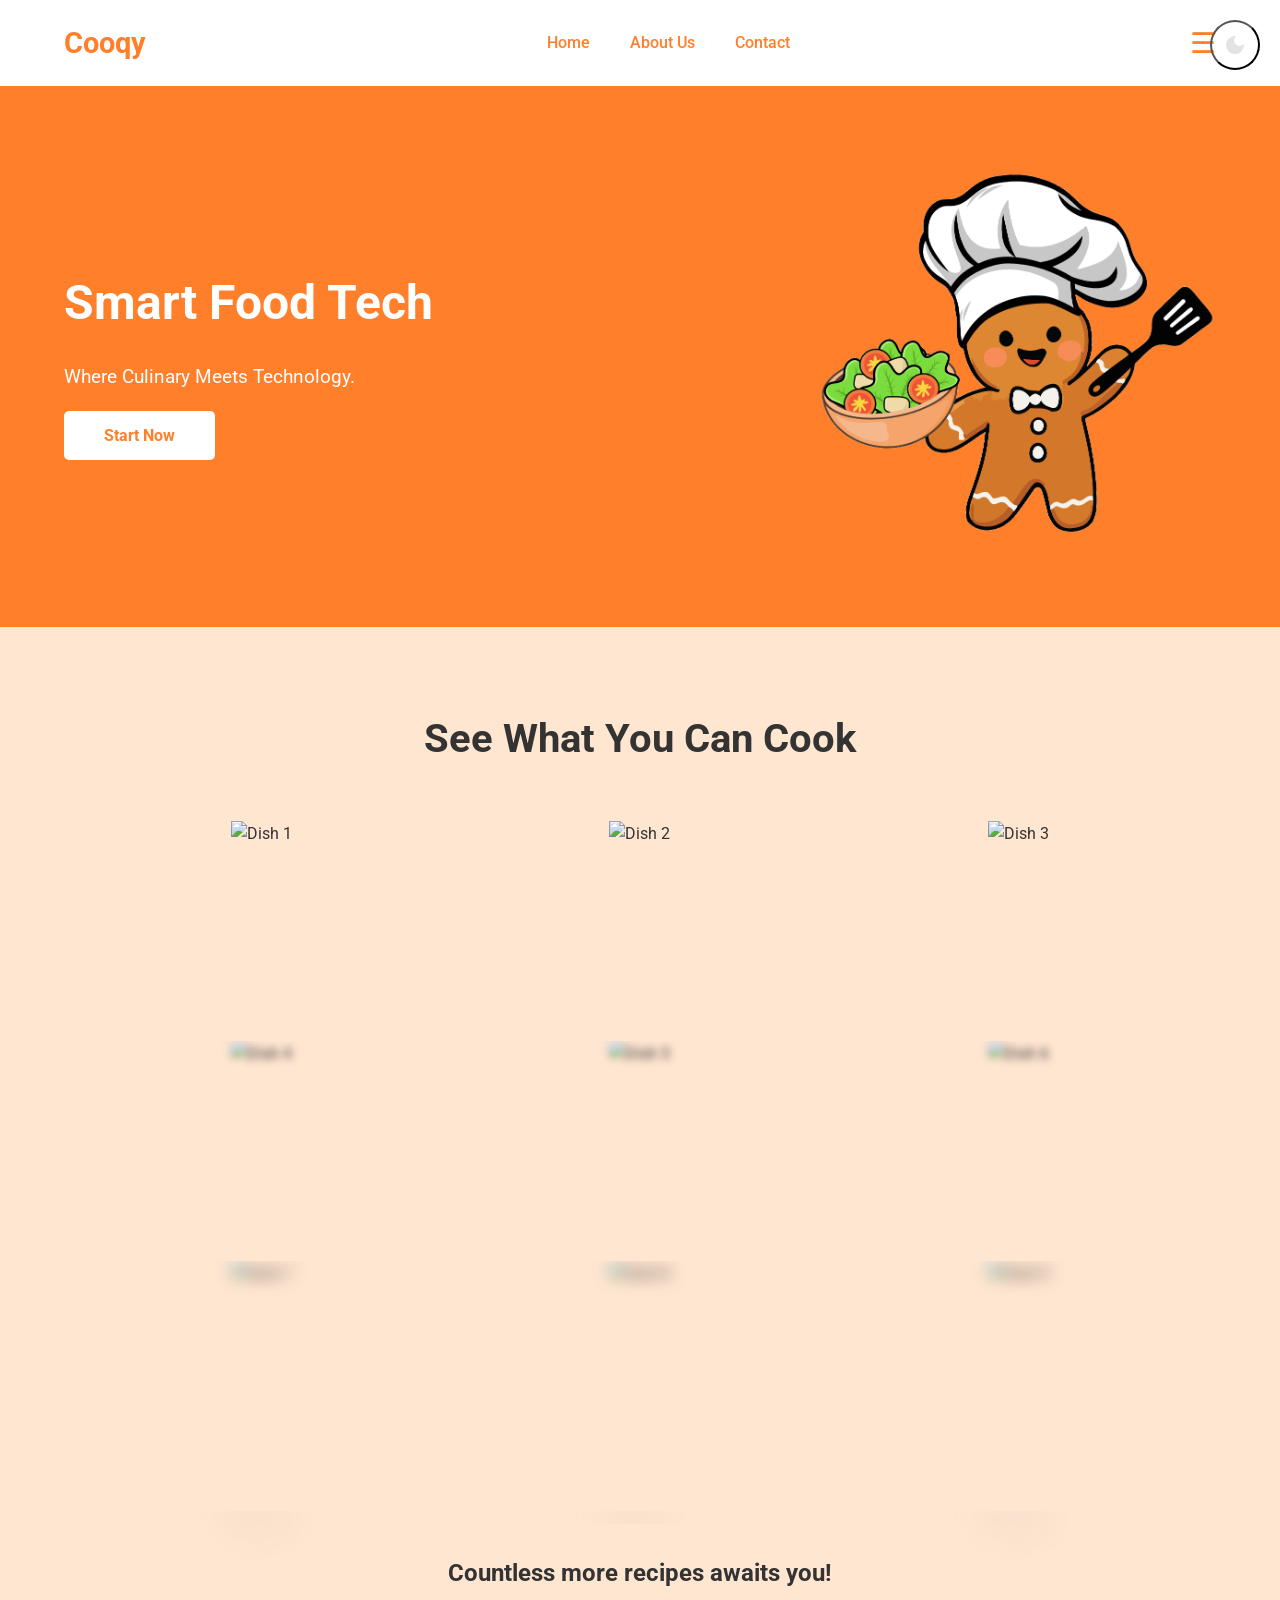
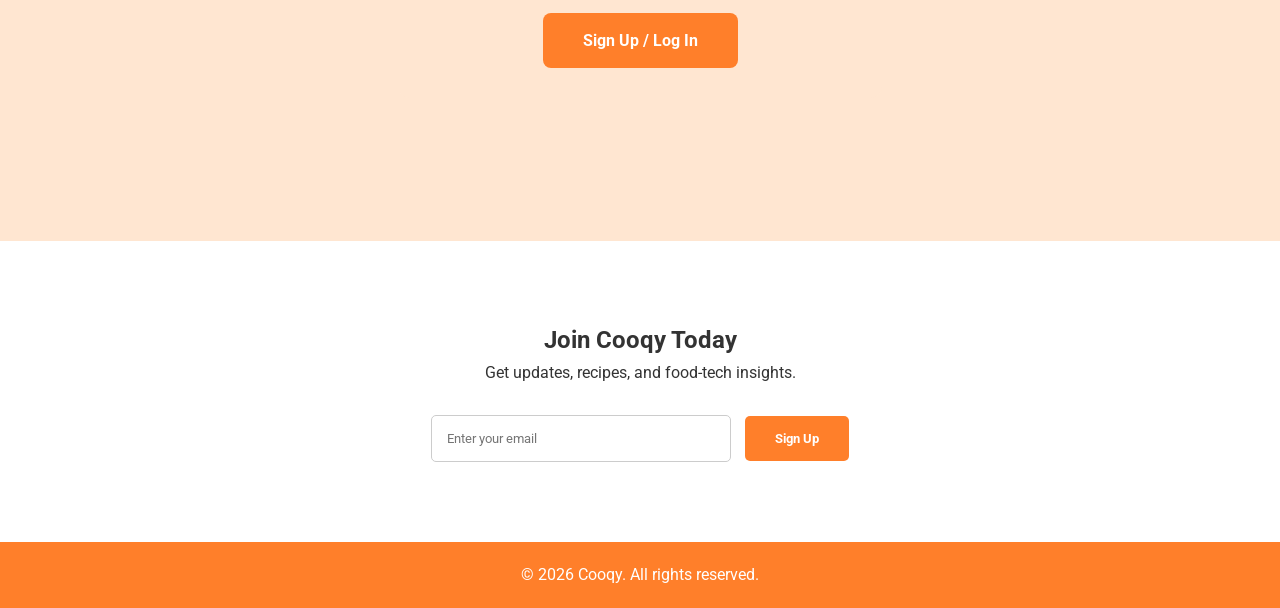
==== index.html @ 42b4e769 "Cooqy Main Webpage Here is the cooqy main index interface where users land and it's just a prototype" ====
<!DOCTYPE html>
<html lang="en">
<head>
  <meta charset="UTF-8">
  <meta name="viewport" content="width=device-width, initial-scale=1.0">
  <title>Cooqy</title>
  <link href="https://fonts.googleapis.com/css2?family=Roboto:wght@400;700&display=swap" rel="stylesheet">
  <link rel="stylesheet" href="styles.css">
  <script src="darkmode.js" defer></script>
</head>
<body>

  <!-- Header -->
  <header>
    <div class="container header-container">
      <!-- Left -->
      <a href="index.html" class="logo">Cooqy</a>

      <!-- Center -->
      <nav class="nav-center">
        <a href="index.html">Home</a>
        <a href="index.html">About Us</a>
        <a href="index.html">Contact</a>
      </nav>

      <!-- Right -->
      <div class="header-right">
        <div class="menu-toggle">&#9776;</div>

        <!-- Theme Switcher -->
        <button class="theme-switcher" id="theme-switcher">
          <!-- Moon icon (light mode) -->
          <svg class="moon" xmlns="http://www.w3.org/2000/svg" height="24px" viewBox="0 -960 960 960" width="24px" fill="#e3e3e3">
            <path d="M480-120q-150 0-255-105T120-480q0-150 105-255t255-105q14 0 27.5 1t26.5 3q-41 29-65.5 75.5T444-660q0 90 63 153t153 63q55 0 101-24.5t75-65.5q2 13 3 26.5t1 27.5q0 150-105 255T480-120Z"/>
          </svg>
          <!-- Sun icon (dark mode) -->
          <svg class="sun" xmlns="http://www.w3.org/2000/svg" height="24px" viewBox="0 -960 960 960" width="24px" fill="#e3e3e3">
            <path d="M338.5-338.5Q280-397 280-480t58.5-141.5Q397-680 480-680t141.5 58.5Q680-563 680-480t-58.5 141.5Q563-280 480-280t-141.5-58.5ZM200-440H40v-80h160v80Zm720 0H760v-80h160v80ZM440-760v-160h80v160h-80Zm0 720v-160h80v160h-80ZM256-650l-101-97 57-59 96 100-52 56Zm492 496-97-101 53-55 101 97-57 59Zm-98-550 97-101 59 57-100 96-56-52ZM154-212l101-97 55 53-97 101-59-57Z"/>
          </svg>
        </button>
      </div>
    </div>
  </header>

  <!-- Hero Section -->
  <section class="hero">
    <div class="container hero-content">
      <div class="text">
        <h1>Smart Food Tech</h1>
        <p>Where Culinary Meets Technology.</p>
        <a href="#signup" class="cta-button">Start Now</a>
      </div>
      <div class="image">
        <img src="pic3.png" alt="Cooqy hero image">
      </div>
    </div>
  </section>

  <!-- Dishes Grid Section -->
  <section class="dishes">
    <div class="container">
      <h2>See What You Can Cook</h2>

      <!-- Row 1 -->
      <div class="dish-grid">
        <div class="dish"><img src="https://cdn.apartmenttherapy.info/image/upload/f_jpg,q_auto:eco,c_fill,g_auto,w_1500,ar_16:9/k%2FPhoto%2FRecipes%2F2024-04-filipino-adobo%2Ffilipino-adobo-426" alt="Dish 1"></div>
        <div class="dish"><img src="https://cdn.loveandlemons.com/wp-content/uploads/2023/11/thanksgiving-side-dishes-2.jpg" alt="Dish 2"></div>
        <div class="dish"><img src="https://images.yummy.ph/yummy/uploads/2010/03/easy-pancit-bihon.jpg" alt="Dish 3"></div>

        <!-- Row 2 -->
        <div class="dish blurred"><img src="https://www.tasteofhome.com/wp-content/uploads/2025/09/45-Dump-and-Go-Slow-Cooker-Side-Dishes_Slow-Cooker-Broccoli-Casserole_TOHD24_9883_EricKleinberg_2_FT.jpg" alt="Dish 4"></div>
        <div class="dish blurred"><img src="https://blog.swiggy.com/wp-content/uploads/2024/09/Image-1_-Thepla-1024x538.png" alt="Dish 5"></div>
        <div class="dish blurred"><img src="https://www.ktchnrebel.com/wp-content/uploads/2023/12/Kalbsbries_Rumohr-Eckart_Witzigmann_c_Peter_FischerFilter.jpg" alt="Dish 6"></div>

        <!-- Row 3 -->
        <div class="dish heavy-blur"><img src="https://cdn.apartmenttherapy.info/image/upload/f_auto,q_auto:eco,c_fill,g_center,w_730,h_913/k%2FPhoto%2FRecipes%2F2023-12-parmesan-crusted-carrots%2Fparmesan-crusted-carrots-711" alt="Dish 7"></div>
        <div class="dish heavy-blur"><img src="https://tastephilippines.com/wp-content/uploads/2020/08/filipino-palabok.jpg" alt="Dish 8"></div>
        <div class="dish heavy-blur"><img src="https://res.cloudinary.com/worldpackers/image/upload/c_limit,f_auto,q_auto,w_1140/qcpfceewhp9coaffc3jp" alt="Dish 9"></div>
      </div>

      <!-- Row 4 container with overlay -->
      <div class="fourth-row-container">
        <div class="dish barely"><img src="https://successrice.com/wp-content/uploads/2025/02/Sinangag-Recipe-%E2%80%93-Jasmine-Rice-%E2%80%93-3-4-026-1540x870-PNG-1024x578.jpg" alt="Dish 10"></div>
        <div class="dish barely"><img src="https://filipinoeggrolls.com/wp-content/uploads/2023/03/freshly-cooked-filipino-food-called-crispy-pata.jpg" alt="Dish 11"></div>
        <div class="dish barely"><img src="https://www.kawalingpinoy.com/wp-content/uploads/2016/08/ginisang-togue-5.jpg" alt="Dish 12"></div>

        <!-- Unlock overlay -->
        <div class="unlock-overlay">
          <p>Countless more recipes awaits you!</p>
          <a href="#signup" class="cta-button">Sign Up / Log In</a>
        </div>
      </div>

    </div>
  </section>

  <!-- Signup Section -->
  <section class="signup" id="signup">
    <div class="container">
      <h2>Join Cooqy Today</h2>
      <p>Get updates, recipes, and food-tech insights.</p>
      <form>
        <input type="email" placeholder="Enter your email" required>
        <button type="submit">Sign Up</button>
      </form>
    </div>
  </section>

  <!-- Footer -->
  <footer>
    <div class="container">
      <p>&copy; 2026 Cooqy. All rights reserved.</p>
    </div>
  </footer>

</body>
</html>
---- styles.css ----
/* Reset & base */
* {
  margin: 0;
  padding: 0;
  box-sizing: border-box;
  font-family: 'Roboto', sans-serif;
}

:root {
  --cooqy-orange: #ff7f2a;
  --white: #ffffff;
  --light-orange: #ffe6d1;
  --text-color: #333;
}

body {
  background-color: var(--white);
  color: var(--text-color);
  line-height: 1.6;
  transition: background-color 0.3s, color 0.3s; /* smooth theme transition */
}

body.darkmode {
  --white: #333;
  --text-color: #f5f5f5;
  --light-orange: #ffb380;
}

/* Container */
.container {
  width: 90%;
  max-width: 1200px;
  margin: 0 auto;
}

/* Header */
header {
  background-color: var(--white);
  color: var(--cooqy-orange);
  padding: 20px 0;
}
.header-container {
  display: flex;
  align-items: center;
  justify-content: space-between;
}

/* Logo */
header .logo {
  font-size: 1.8rem;
  font-weight: bold;
  color: var(--cooqy-orange);
  text-decoration: none;
  cursor: pointer;
}
header .logo:hover {
  color: #ff994d;
}

/* Navigation */
.nav-center {
  display: flex;
  justify-content: center;
  flex: 1;
  gap: 40px;
}
.nav-center a {
  text-decoration: none;
  color: var(--cooqy-orange);
  font-weight: 500;
  font-size: 1rem;
}

/* Header right */
.header-right {
  display: flex;
  justify-content: flex-end;
  align-items: center;
}
.header-right .menu-toggle {
  font-size: 1.8rem;
  cursor: pointer;
}

/* Theme switcher button */
#theme-switcher {
  height: 50px;
  width: 50px;
  border-radius: 50%;
  display: flex;
  justify-content: center;
  align-items: center;
  position: fixed;
  top: 20px;
  right: 20px;
  cursor: pointer;
  background: transparent;
  z-index: 1000;
}
#theme-switcher svg {
  display: none;
}
body:not(.darkmode) #theme-switcher .moon {
  display: block;
}
body.darkmode #theme-switcher .sun {
  display: block;
}

/* Hero Section */
.hero {
  display: flex;
  align-items: center;
  justify-content: center;
  padding: 80px 0;
  background-color: var(--cooqy-orange);
  color: var(--white);
}
.hero-content {
  display: flex;
  justify-content: space-between;
  align-items: center;
  gap: 50px;
  flex-wrap: wrap;
}
.hero .text h1 {
  font-size: 3rem;
  margin-bottom: 20px;
}
.hero .text p {
  font-size: 1.2rem;
  margin-bottom: 30px;
}
.hero .cta-button {
  background-color: var(--white);
  color: var(--cooqy-orange);
  padding: 15px 40px;
  text-decoration: none;
  font-weight: bold;
  border-radius: 5px;
  transition: 0.3s;
}
.hero .cta-button:hover {
  background-color: #ffe6d1;
}
.hero .image img {
  max-width: 400px;
  width: 100%;
}

/* Signup Section */
.signup {
  background-color: var(--white);
  color: var(--text-color);
  text-align: center;
  padding: 80px 20px;
}
.signup form {
  margin-top: 30px;
}
.signup input[type="email"] {
  padding: 15px;
  width: 300px;
  max-width: 90%;
  border: 1px solid #ccc;
  border-radius: 5px;
  margin-right: 10px;
}
.signup button {
  padding: 15px 30px;
  background-color: var(--cooqy-orange);
  color: var(--white);
  border: none;
  border-radius: 5px;
  font-weight: bold;
  cursor: pointer;
  transition: 0.3s;
}
.signup button:hover {
  background-color: #ff994d;
}

/* Dishes Section */
.dishes {
  background-color: var(--light-orange);
  padding: 80px 20px;
  text-align: center;
}
.dishes h2 {
  font-size: 2.5rem;
  margin-bottom: 50px;
}
.dish-grid {
  display: grid;
  grid-template-columns: repeat(3, 1fr);
  gap: 20px;
  margin-bottom: 50px;
}
.dish {
  width: 100%;
  height: 200px;
  overflow: hidden;
  border-radius: 10px;
}
.dish img {
  width: 100%;
  height: 100%;
  object-fit: cover;
  transition: filter 0.3s, opacity 0.3s, transform 0.3s;
}
.dish img:hover {
  transform: scale(1.05);
}
.blurred img { filter: blur(4px); }
.heavy-blur img { filter: blur(8px); }
.barely img { filter: blur(18px); opacity: 0.3; }

/* 4th row container and overlay */
.fourth-row-container {
  position: relative;
  display: grid;
  grid-template-columns: repeat(3, 1fr);
  gap: 20px;
  margin-bottom: 50px;
}
.unlock-overlay {
  position: absolute;
  top: 50%;
  left: 50%;
  transform: translate(-50%, -50%);
  text-align: center;
  background-color: #FFE6D1; /* soft beige/light orange */
  padding: 30px 50px;
  border-radius: 12px;
  z-index: 10;
}
.unlock-overlay p {
  font-weight: bold;
  font-size: 1.5rem;
  color: #333;
  margin-bottom: 20px;
}
.unlock-overlay .cta-button {
  display: inline-block;
  background-color: #FF7F2A;
  color: #fff;
  padding: 15px 40px;
  border-radius: 8px;
  text-decoration: none;
  font-weight: bold;
  font-size: 1rem;
  transition: 0.3s;
}
.unlock-overlay .cta-button:hover {
  background-color: #ff994d;
}

/* Footer */
footer {
  background-color: var(--cooqy-orange);
  color: var(--white);
  text-align: center;
  padding: 20px 0;
}

/* Responsive */
@media (max-width: 768px) {
  .hero-content { flex-direction: column; text-align: center; }
  .nav-center { display: none; }
  .dish-grid, .fourth-row-container { grid-template-columns: 1fr; }
}
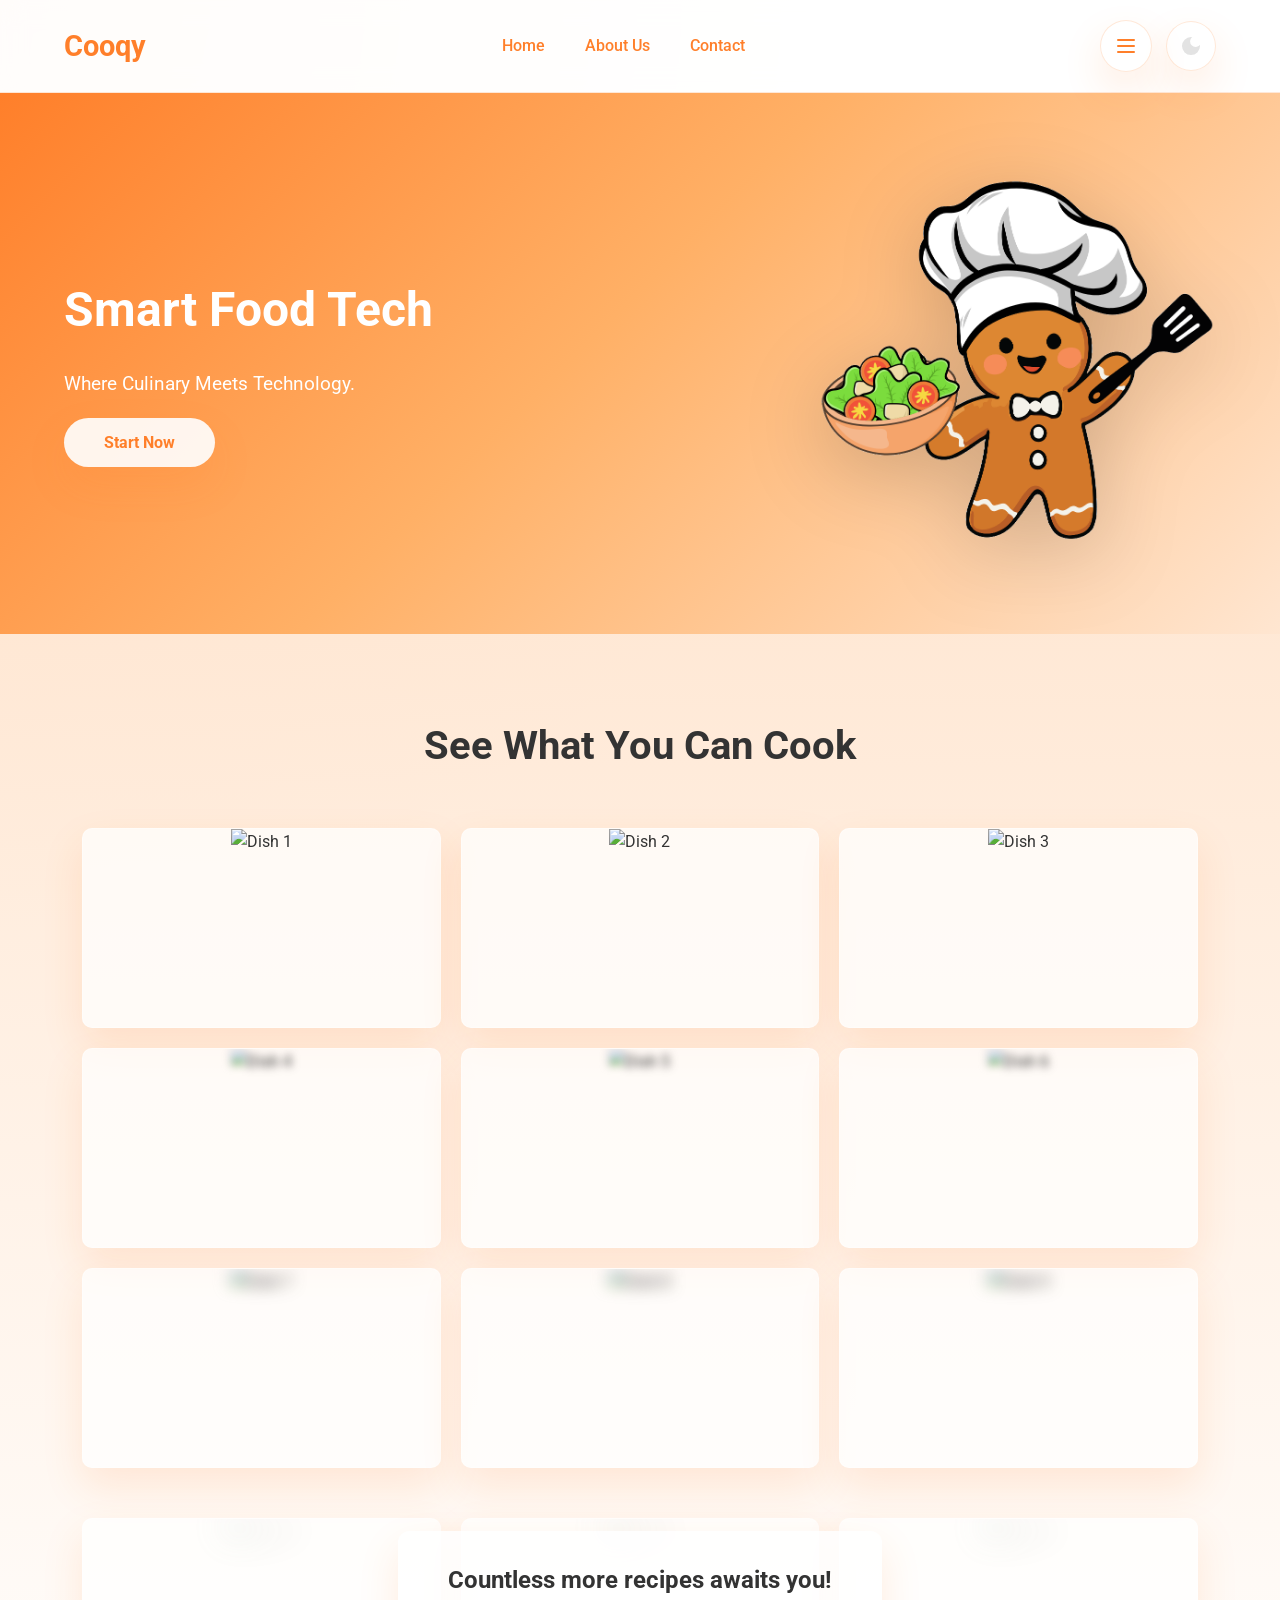
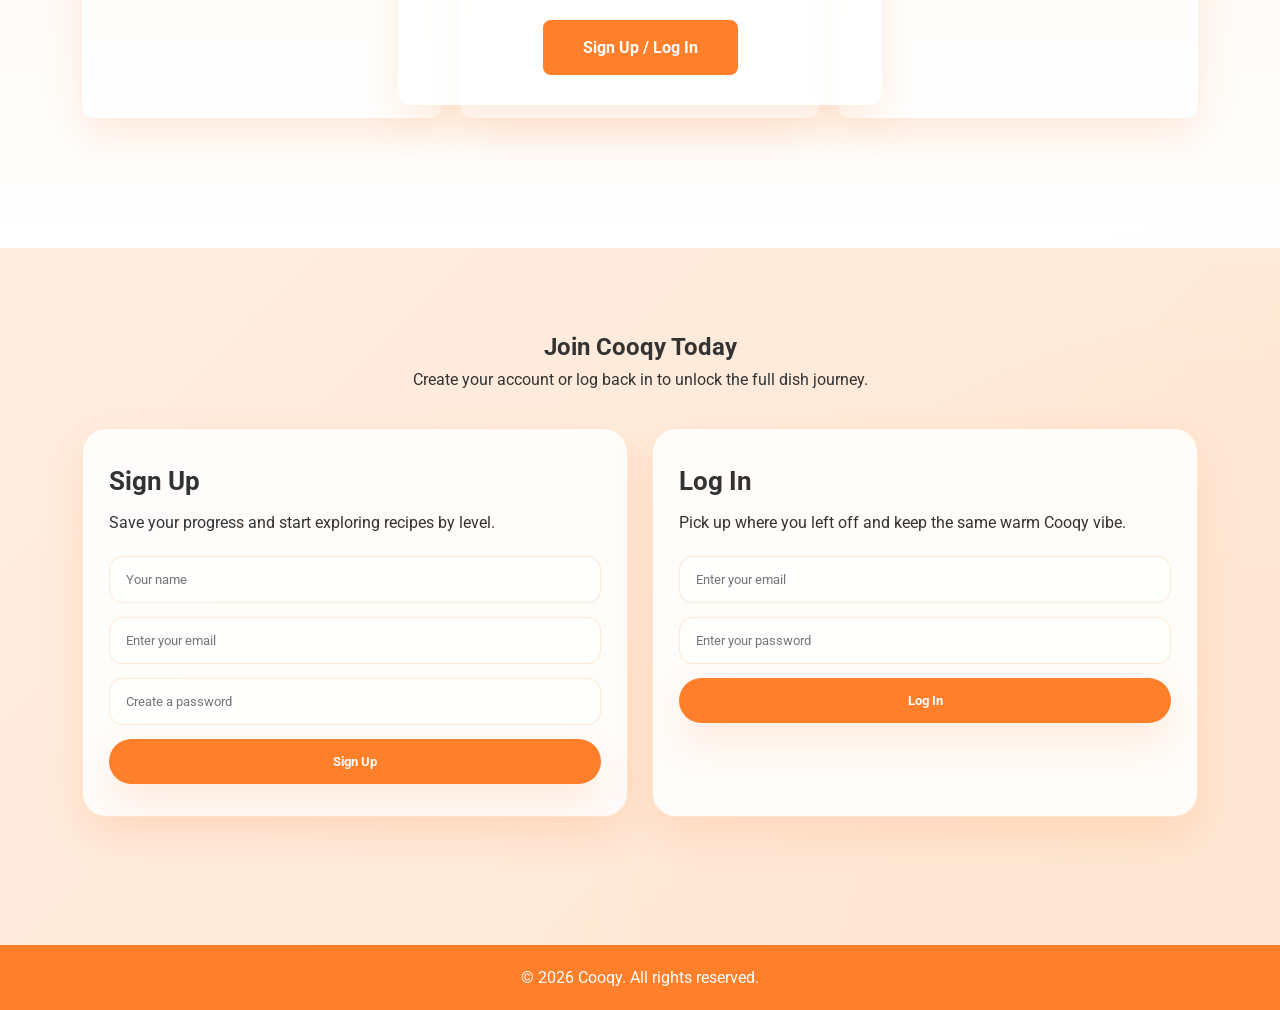
==== commit 21ac049c: "updated main cooqy interface here's an exclusive updated cooqy interface with user log-ins" ====
--- a/index.html
+++ b/index.html
@@ -3,12 +3,13 @@
 <head>
   <meta charset="UTF-8">
   <meta name="viewport" content="width=device-width, initial-scale=1.0">
-  <title>Cooqy</title>
-  <link href="https://fonts.googleapis.com/css2?family=Roboto:wght@400;700&display=swap" rel="stylesheet">
-  <link rel="stylesheet" href="styles.css">
-  <script src="darkmode.js" defer></script>
-</head>
-<body>
+  <title>Cooqy</title>
+  <link href="https://fonts.googleapis.com/css2?family=Roboto:wght@400;700&display=swap" rel="stylesheet">
+  <link rel="stylesheet" href="styles.css">
+  <script src="darkmode.js" defer></script>
+  <script src="app.js" defer></script>
+</head>
+<body>
 
   <!-- Header -->
   <header>
@@ -23,12 +24,23 @@
         <a href="index.html">Contact</a>
       </nav>
 
-      <!-- Right -->
-      <div class="header-right">
-        <div class="menu-toggle">&#9776;</div>
-
-        <!-- Theme Switcher -->
-        <button class="theme-switcher" id="theme-switcher">
+      <!-- Right -->
+      <div class="header-right">
+        <div class="site-menu-wrap">
+          <button class="site-menu-button" id="site-menu-button" type="button" aria-label="Open site menu" aria-expanded="false" aria-controls="site-menu">
+            <span></span>
+            <span></span>
+            <span></span>
+          </button>
+          <div class="site-menu" id="site-menu" hidden>
+            <a href="index.html" class="site-menu-item">Home</a>
+            <a href="#auth" class="site-menu-item">Log In</a>
+            <a href="#auth" class="site-menu-item">Sign Up</a>
+          </div>
+        </div>
+
+        <!-- Theme Switcher -->
+        <button class="theme-switcher" id="theme-switcher">
           <!-- Moon icon (light mode) -->
           <svg class="moon" xmlns="http://www.w3.org/2000/svg" height="24px" viewBox="0 -960 960 960" width="24px" fill="#e3e3e3">
             <path d="M480-120q-150 0-255-105T120-480q0-150 105-255t255-105q14 0 27.5 1t26.5 3q-41 29-65.5 75.5T444-660q0 90 63 153t153 63q55 0 101-24.5t75-65.5q2 13 3 26.5t1 27.5q0 150-105 255T480-120Z"/>
@@ -45,13 +57,13 @@
   <!-- Hero Section -->
   <section class="hero">
     <div class="container hero-content">
-      <div class="text">
-        <h1>Smart Food Tech</h1>
-        <p>Where Culinary Meets Technology.</p>
-        <a href="#signup" class="cta-button">Start Now</a>
-      </div>
-      <div class="image">
-        <img src="pic3.png" alt="Cooqy hero image">
+      <div class="text">
+        <h1>Smart Food Tech</h1>
+        <p>Where Culinary Meets Technology.</p>
+        <a href="#auth" class="cta-button">Start Now</a>
+      </div>
+      <div class="image">
+        <img src="pic3.png" alt="Cooqy hero image">
       </div>
     </div>
   </section>
@@ -70,7 +82,7 @@
         <!-- Row 2 -->
         <div class="dish blurred"><img src="https://www.tasteofhome.com/wp-content/uploads/2025/09/45-Dump-and-Go-Slow-Cooker-Side-Dishes_Slow-Cooker-Broccoli-Casserole_TOHD24_9883_EricKleinberg_2_FT.jpg" alt="Dish 4"></div>
         <div class="dish blurred"><img src="https://blog.swiggy.com/wp-content/uploads/2024/09/Image-1_-Thepla-1024x538.png" alt="Dish 5"></div>
-        <div class="dish blurred"><img src="https://www.ktchnrebel.com/wp-content/uploads/2023/12/Kalbsbries_Rumohr-Eckart_Witzigmann_c_Peter_FischerFilter.jpg" alt="Dish 6"></div>
+        <div class="dish blurred"><img src="https://images.yummy.ph/yummy/uploads/2017/03/buttermilkfishfilletcreamdoryrecipe.jpg" alt="Dish 6"></div>
 
         <!-- Row 3 -->
         <div class="dish heavy-blur"><img src="https://cdn.apartmenttherapy.info/image/upload/f_auto,q_auto:eco,c_fill,g_center,w_730,h_913/k%2FPhoto%2FRecipes%2F2023-12-parmesan-crusted-carrots%2Fparmesan-crusted-carrots-711" alt="Dish 7"></div>
@@ -85,26 +97,44 @@
         <div class="dish barely"><img src="https://www.kawalingpinoy.com/wp-content/uploads/2016/08/ginisang-togue-5.jpg" alt="Dish 12"></div>
 
         <!-- Unlock overlay -->
-        <div class="unlock-overlay">
-          <p>Countless more recipes awaits you!</p>
-          <a href="#signup" class="cta-button">Sign Up / Log In</a>
-        </div>
-      </div>
-
-    </div>
-  </section>
-
-  <!-- Signup Section -->
-  <section class="signup" id="signup">
-    <div class="container">
-      <h2>Join Cooqy Today</h2>
-      <p>Get updates, recipes, and food-tech insights.</p>
-      <form>
-        <input type="email" placeholder="Enter your email" required>
-        <button type="submit">Sign Up</button>
-      </form>
-    </div>
-  </section>
+        <div class="unlock-overlay">
+          <p>Countless more recipes awaits you!</p>
+          <a href="#auth" class="cta-button">Sign Up / Log In</a>
+        </div>
+      </div>
+
+    </div>
+  </section>
+
+  <!-- Auth Section -->
+  <section class="signup auth-section" id="auth">
+    <div class="container">
+      <h2>Join Cooqy Today</h2>
+      <p>Create your account or log back in to unlock the full dish journey.</p>
+      <div class="auth-grid">
+        <div class="auth-card">
+          <h3>Sign Up</h3>
+          <p>Save your progress and start exploring recipes by level.</p>
+          <form id="signup-form" class="auth-form">
+            <input type="text" name="name" placeholder="Your name" required>
+            <input type="email" name="email" placeholder="Enter your email" required>
+            <input type="password" name="password" placeholder="Create a password" required>
+            <button type="submit">Sign Up</button>
+          </form>
+        </div>
+        <div class="auth-card">
+          <h3>Log In</h3>
+          <p>Pick up where you left off and keep the same warm Cooqy vibe.</p>
+          <form id="login-form" class="auth-form">
+            <input type="email" name="email" placeholder="Enter your email" required>
+            <input type="password" name="password" placeholder="Enter your password" required>
+            <button type="submit">Log In</button>
+          </form>
+        </div>
+      </div>
+      <p class="auth-message" id="auth-message" aria-live="polite"></p>
+    </div>
+  </section>
 
   <!-- Footer -->
   <footer>
@@ -114,4 +144,4 @@
   </footer>
 
 </body>
-</html>+</html>
--- a/styles.css
+++ b/styles.css
@@ -1,271 +1,1032 @@
-/* Reset & base */
-* {
-  margin: 0;
-  padding: 0;
-  box-sizing: border-box;
-  font-family: 'Roboto', sans-serif;
-}
-
-:root {
-  --cooqy-orange: #ff7f2a;
-  --white: #ffffff;
-  --light-orange: #ffe6d1;
-  --text-color: #333;
-}
-
-body {
-  background-color: var(--white);
-  color: var(--text-color);
-  line-height: 1.6;
-  transition: background-color 0.3s, color 0.3s; /* smooth theme transition */
-}
-
-body.darkmode {
-  --white: #333;
-  --text-color: #f5f5f5;
-  --light-orange: #ffb380;
-}
-
-/* Container */
-.container {
-  width: 90%;
-  max-width: 1200px;
-  margin: 0 auto;
-}
-
-/* Header */
-header {
-  background-color: var(--white);
-  color: var(--cooqy-orange);
-  padding: 20px 0;
-}
-.header-container {
-  display: flex;
-  align-items: center;
-  justify-content: space-between;
-}
-
-/* Logo */
-header .logo {
-  font-size: 1.8rem;
-  font-weight: bold;
-  color: var(--cooqy-orange);
-  text-decoration: none;
-  cursor: pointer;
-}
-header .logo:hover {
-  color: #ff994d;
-}
-
-/* Navigation */
-.nav-center {
-  display: flex;
-  justify-content: center;
-  flex: 1;
-  gap: 40px;
-}
-.nav-center a {
-  text-decoration: none;
-  color: var(--cooqy-orange);
-  font-weight: 500;
-  font-size: 1rem;
-}
-
-/* Header right */
-.header-right {
-  display: flex;
-  justify-content: flex-end;
-  align-items: center;
-}
-.header-right .menu-toggle {
-  font-size: 1.8rem;
-  cursor: pointer;
-}
-
-/* Theme switcher button */
-#theme-switcher {
-  height: 50px;
-  width: 50px;
-  border-radius: 50%;
-  display: flex;
-  justify-content: center;
-  align-items: center;
-  position: fixed;
-  top: 20px;
-  right: 20px;
-  cursor: pointer;
-  background: transparent;
-  z-index: 1000;
-}
-#theme-switcher svg {
-  display: none;
-}
-body:not(.darkmode) #theme-switcher .moon {
-  display: block;
-}
-body.darkmode #theme-switcher .sun {
-  display: block;
-}
-
-/* Hero Section */
-.hero {
-  display: flex;
-  align-items: center;
-  justify-content: center;
-  padding: 80px 0;
-  background-color: var(--cooqy-orange);
-  color: var(--white);
-}
-.hero-content {
-  display: flex;
-  justify-content: space-between;
-  align-items: center;
-  gap: 50px;
-  flex-wrap: wrap;
-}
-.hero .text h1 {
-  font-size: 3rem;
-  margin-bottom: 20px;
-}
-.hero .text p {
-  font-size: 1.2rem;
-  margin-bottom: 30px;
-}
-.hero .cta-button {
-  background-color: var(--white);
-  color: var(--cooqy-orange);
-  padding: 15px 40px;
-  text-decoration: none;
-  font-weight: bold;
-  border-radius: 5px;
-  transition: 0.3s;
-}
-.hero .cta-button:hover {
-  background-color: #ffe6d1;
-}
-.hero .image img {
-  max-width: 400px;
-  width: 100%;
-}
-
-/* Signup Section */
-.signup {
-  background-color: var(--white);
-  color: var(--text-color);
-  text-align: center;
-  padding: 80px 20px;
-}
-.signup form {
-  margin-top: 30px;
-}
-.signup input[type="email"] {
-  padding: 15px;
-  width: 300px;
-  max-width: 90%;
-  border: 1px solid #ccc;
-  border-radius: 5px;
-  margin-right: 10px;
-}
-.signup button {
-  padding: 15px 30px;
-  background-color: var(--cooqy-orange);
-  color: var(--white);
-  border: none;
-  border-radius: 5px;
-  font-weight: bold;
-  cursor: pointer;
-  transition: 0.3s;
-}
-.signup button:hover {
-  background-color: #ff994d;
-}
-
-/* Dishes Section */
-.dishes {
-  background-color: var(--light-orange);
-  padding: 80px 20px;
-  text-align: center;
-}
-.dishes h2 {
-  font-size: 2.5rem;
-  margin-bottom: 50px;
-}
-.dish-grid {
-  display: grid;
-  grid-template-columns: repeat(3, 1fr);
-  gap: 20px;
-  margin-bottom: 50px;
-}
-.dish {
-  width: 100%;
-  height: 200px;
-  overflow: hidden;
-  border-radius: 10px;
-}
-.dish img {
-  width: 100%;
-  height: 100%;
-  object-fit: cover;
-  transition: filter 0.3s, opacity 0.3s, transform 0.3s;
-}
-.dish img:hover {
-  transform: scale(1.05);
-}
-.blurred img { filter: blur(4px); }
-.heavy-blur img { filter: blur(8px); }
-.barely img { filter: blur(18px); opacity: 0.3; }
-
-/* 4th row container and overlay */
-.fourth-row-container {
-  position: relative;
-  display: grid;
-  grid-template-columns: repeat(3, 1fr);
-  gap: 20px;
-  margin-bottom: 50px;
-}
-.unlock-overlay {
-  position: absolute;
-  top: 50%;
-  left: 50%;
-  transform: translate(-50%, -50%);
-  text-align: center;
-  background-color: #FFE6D1; /* soft beige/light orange */
-  padding: 30px 50px;
-  border-radius: 12px;
-  z-index: 10;
-}
-.unlock-overlay p {
-  font-weight: bold;
-  font-size: 1.5rem;
-  color: #333;
-  margin-bottom: 20px;
-}
-.unlock-overlay .cta-button {
-  display: inline-block;
-  background-color: #FF7F2A;
-  color: #fff;
-  padding: 15px 40px;
-  border-radius: 8px;
-  text-decoration: none;
-  font-weight: bold;
-  font-size: 1rem;
-  transition: 0.3s;
-}
-.unlock-overlay .cta-button:hover {
-  background-color: #ff994d;
-}
-
-/* Footer */
-footer {
-  background-color: var(--cooqy-orange);
-  color: var(--white);
-  text-align: center;
-  padding: 20px 0;
-}
-
-/* Responsive */
-@media (max-width: 768px) {
-  .hero-content { flex-direction: column; text-align: center; }
-  .nav-center { display: none; }
-  .dish-grid, .fourth-row-container { grid-template-columns: 1fr; }
-}+/* Reset & base */
+* {
+  margin: 0;
+  padding: 0;
+  box-sizing: border-box;
+  font-family: 'Roboto', sans-serif;
+}
+
+:root {
+  --cooqy-orange: #ff7f2a;
+  --white: #ffffff;
+  --light-orange: #ffe6d1;
+  --text-color: #333;
+  --surface: rgba(255, 255, 255, 0.72);
+  --surface-strong: rgba(255, 255, 255, 0.86);
+  --border-soft: rgba(255, 127, 42, 0.18);
+  --shadow-soft: 0 18px 40px rgba(255, 127, 42, 0.14);
+  --gradient-main: linear-gradient(135deg, #ff7f2a 0%, #ffb066 46%, #ffe6d1 100%);
+  --gradient-soft: linear-gradient(135deg, rgba(255, 127, 42, 0.14), rgba(255, 230, 209, 0.95));
+}
+
+body {
+  background: radial-gradient(circle at top left, rgba(255, 127, 42, 0.16), transparent 32%),
+              radial-gradient(circle at bottom right, rgba(255, 176, 102, 0.2), transparent 28%),
+              var(--white);
+  color: var(--text-color);
+  line-height: 1.6;
+  transition: background-color 0.3s, color 0.3s; /* smooth theme transition */
+}
+
+body.darkmode {
+  --white: #222;
+  --text-color: #f5f5f5;
+  --light-orange: #ffb380;
+  --surface: rgba(43, 43, 43, 0.74);
+  --surface-strong: rgba(53, 53, 53, 0.88);
+  --border-soft: rgba(255, 179, 128, 0.24);
+  --shadow-soft: 0 20px 42px rgba(0, 0, 0, 0.28);
+  --gradient-main: linear-gradient(135deg, #ff7f2a 0%, #ff9f5e 45%, #2b2b2b 100%);
+  --gradient-soft: linear-gradient(135deg, rgba(255, 127, 42, 0.24), rgba(34, 34, 34, 0.92));
+}
+
+/* Container */
+.container {
+  width: 90%;
+  max-width: 1200px;
+  margin: 0 auto;
+}
+
+/* Header */
+header {
+  background-color: var(--surface-strong);
+  backdrop-filter: blur(12px);
+  color: var(--cooqy-orange);
+  padding: 20px 0;
+  position: sticky;
+  top: 0;
+  z-index: 100;
+  border-bottom: 1px solid var(--border-soft);
+}
+.header-container {
+  display: flex;
+  align-items: center;
+  justify-content: space-between;
+}
+
+/* Logo */
+header .logo {
+  font-size: 1.8rem;
+  font-weight: bold;
+  color: var(--cooqy-orange);
+  text-decoration: none;
+  cursor: pointer;
+}
+header .logo:hover {
+  color: #ff994d;
+}
+
+/* Navigation */
+.nav-center {
+  display: flex;
+  justify-content: center;
+  flex: 1;
+  gap: 40px;
+}
+.nav-center a {
+  text-decoration: none;
+  color: var(--cooqy-orange);
+  font-weight: 500;
+  font-size: 1rem;
+}
+
+/* Header right */
+.header-right {
+  display: flex;
+  justify-content: flex-end;
+  align-items: center;
+  gap: 14px;
+}
+.site-menu-wrap {
+  position: relative;
+}
+.site-menu-button {
+  width: 52px;
+  height: 52px;
+  border-radius: 50%;
+  border: 1px solid var(--border-soft);
+  background: var(--surface);
+  display: flex;
+  flex-direction: column;
+  justify-content: center;
+  align-items: center;
+  gap: 4px;
+  cursor: pointer;
+  box-shadow: var(--shadow-soft);
+}
+.site-menu-button span {
+  width: 18px;
+  height: 2px;
+  border-radius: 999px;
+  background: var(--cooqy-orange);
+}
+.site-menu {
+  position: absolute;
+  top: 64px;
+  right: 0;
+  min-width: 180px;
+  background: var(--surface-strong);
+  border: 1px solid var(--border-soft);
+  border-radius: 18px;
+  padding: 10px;
+  box-shadow: var(--shadow-soft);
+  backdrop-filter: blur(10px);
+}
+.site-menu-item {
+  display: block;
+  width: 100%;
+  text-decoration: none;
+  color: var(--text-color);
+  font-weight: 700;
+  padding: 12px 14px;
+  border-radius: 12px;
+}
+.site-menu-item:hover {
+  background: rgba(255, 127, 42, 0.14);
+  color: var(--cooqy-orange);
+}
+
+/* Theme switcher button */
+#theme-switcher {
+  height: 50px;
+  width: 50px;
+  border-radius: 50%;
+  display: flex;
+  justify-content: center;
+  align-items: center;
+  cursor: pointer;
+  background: var(--surface);
+  border: 1px solid var(--border-soft);
+  box-shadow: var(--shadow-soft);
+}
+#theme-switcher svg {
+  display: none;
+}
+body:not(.darkmode) #theme-switcher .moon {
+  display: block;
+}
+body.darkmode #theme-switcher .sun {
+  display: block;
+}
+
+/* Hero Section */
+.hero {
+  display: flex;
+  align-items: center;
+  justify-content: center;
+  padding: 80px 0;
+  background: var(--gradient-main);
+  color: var(--white);
+}
+.hero-content {
+  display: flex;
+  justify-content: space-between;
+  align-items: center;
+  gap: 50px;
+  flex-wrap: wrap;
+}
+.hero .text h1 {
+  font-size: 3rem;
+  margin-bottom: 20px;
+}
+.hero .text p {
+  font-size: 1.2rem;
+  margin-bottom: 30px;
+}
+.hero .cta-button {
+  background-color: rgba(255, 255, 255, 0.9);
+  color: var(--cooqy-orange);
+  padding: 15px 40px;
+  text-decoration: none;
+  font-weight: bold;
+  border-radius: 999px;
+  transition: 0.3s;
+  box-shadow: var(--shadow-soft);
+}
+.hero .cta-button:hover {
+  background-color: #ffe6d1;
+}
+.hero .image img {
+  max-width: 400px;
+  width: 100%;
+  filter: drop-shadow(0 18px 40px rgba(0, 0, 0, 0.18));
+}
+
+/* Signup Section */
+.signup {
+  background: var(--gradient-soft);
+  color: var(--text-color);
+  text-align: center;
+  padding: 80px 20px;
+}
+.auth-grid {
+  display: grid;
+  grid-template-columns: repeat(2, minmax(0, 1fr));
+  gap: 24px;
+  margin-top: 36px;
+}
+.auth-card {
+  background: var(--surface-strong);
+  border: 1px solid var(--border-soft);
+  border-radius: 24px;
+  padding: 32px 26px;
+  box-shadow: var(--shadow-soft);
+  text-align: left;
+}
+.auth-card h3 {
+  font-size: 1.6rem;
+  margin-bottom: 8px;
+}
+.auth-card p {
+  margin-bottom: 20px;
+}
+.auth-form {
+  display: flex;
+  flex-direction: column;
+  gap: 14px;
+}
+.auth-form input {
+  padding: 15px 16px;
+  width: 100%;
+  border: 1px solid var(--border-soft);
+  border-radius: 14px;
+  background: rgba(255, 255, 255, 0.78);
+  color: #333;
+}
+body.darkmode .auth-form input {
+  background: rgba(255, 255, 255, 0.08);
+  color: #f5f5f5;
+}
+.signup button,
+.auth-form button,
+.logout-button {
+  padding: 15px 30px;
+  background-color: var(--cooqy-orange);
+  color: var(--white);
+  border: none;
+  border-radius: 999px;
+  font-weight: bold;
+  cursor: pointer;
+  transition: 0.3s;
+  box-shadow: var(--shadow-soft);
+}
+.signup button:hover,
+.auth-form button:hover,
+.logout-button:hover {
+  background-color: #ff994d;
+}
+.auth-message {
+  min-height: 28px;
+  margin-top: 20px;
+  font-weight: 700;
+  color: var(--cooqy-orange);
+}
+
+/* Dishes Section */
+.dishes {
+  background: linear-gradient(180deg, rgba(255, 230, 209, 0.9), rgba(255, 255, 255, 0.22));
+  padding: 80px 20px;
+  text-align: center;
+}
+.dishes h2 {
+  font-size: 2.5rem;
+  margin-bottom: 50px;
+}
+.dish-grid {
+  display: grid;
+  grid-template-columns: repeat(3, 1fr);
+  gap: 20px;
+  margin-bottom: 50px;
+}
+.dish {
+  width: 100%;
+  height: 200px;
+  overflow: hidden;
+  border-radius: 10px;
+  position: relative;
+  background: var(--surface);
+  border: 1px solid rgba(255, 255, 255, 0.36);
+  box-shadow: var(--shadow-soft);
+}
+.dish img {
+  width: 100%;
+  height: 100%;
+  object-fit: cover;
+  transition: filter 0.3s, opacity 0.3s, transform 0.3s;
+}
+.dish img:hover {
+  transform: scale(1.05);
+}
+.blurred img { filter: blur(4px); }
+.heavy-blur img { filter: blur(8px); }
+.barely img { filter: blur(18px); opacity: 0.3; }
+
+/* 4th row container and overlay */
+.fourth-row-container {
+  position: relative;
+  display: grid;
+  grid-template-columns: repeat(3, 1fr);
+  gap: 20px;
+  margin-bottom: 50px;
+}
+.unlock-overlay {
+  position: absolute;
+  top: 50%;
+  left: 50%;
+  transform: translate(-50%, -50%);
+  text-align: center;
+  background-color: var(--surface-strong);
+  padding: 30px 50px;
+  border-radius: 12px;
+  z-index: 10;
+  box-shadow: var(--shadow-soft);
+}
+.unlock-overlay p {
+  font-weight: bold;
+  font-size: 1.5rem;
+  color: var(--text-color);
+  margin-bottom: 20px;
+}
+.unlock-overlay .cta-button {
+  display: inline-block;
+  background-color: #FF7F2A;
+  color: #fff;
+  padding: 15px 40px;
+  border-radius: 8px;
+  text-decoration: none;
+  font-weight: bold;
+  font-size: 1rem;
+  transition: 0.3s;
+}
+.unlock-overlay .cta-button:hover {
+  background-color: #ff994d;
+}
+
+/* Footer */
+footer {
+  background-color: var(--cooqy-orange);
+  color: var(--white);
+  text-align: center;
+  padding: 20px 0;
+}
+
+/* App page */
+.app-shell {
+  min-height: 100vh;
+}
+.app-hero {
+  padding: 72px 0 42px;
+  background: var(--gradient-main);
+  color: var(--white);
+}
+.app-hero-content {
+  display: flex;
+  justify-content: space-between;
+  align-items: end;
+  gap: 24px;
+  flex-wrap: wrap;
+}
+.app-hero-copy h1 {
+  font-size: 3rem;
+  margin-bottom: 10px;
+}
+.app-hero-copy p {
+  max-width: 620px;
+  font-size: 1.1rem;
+}
+.app-user-panel {
+  background: rgba(255, 255, 255, 0.18);
+  border: 1px solid rgba(255, 255, 255, 0.24);
+  border-radius: 24px;
+  padding: 26px 24px 22px;
+  min-width: 360px;
+  text-align: left;
+  backdrop-filter: blur(10px);
+  position: relative;
+  box-shadow: 0 18px 36px rgba(96, 53, 23, 0.18);
+}
+.profile-card {
+  display: flex;
+  align-items: center;
+  gap: 18px;
+}
+.profile-photo-stack {
+  display: flex;
+  flex-direction: column;
+  align-items: center;
+  gap: 12px;
+}
+.profile-photo-wrap {
+  position: relative;
+  padding-top: 10px;
+}
+.profile-photo {
+  width: 108px;
+  height: 108px;
+  border-radius: 50%;
+  overflow: hidden;
+  border: 3px solid rgba(255, 255, 255, 0.52);
+  box-shadow: 0 12px 28px rgba(96, 53, 23, 0.2);
+  cursor: pointer;
+  background: rgba(255, 255, 255, 0.22);
+  display: flex;
+  align-items: center;
+  justify-content: center;
+}
+.profile-photo img,
+.profile-photo-fallback {
+  width: 100%;
+  height: 100%;
+}
+.profile-photo img {
+  object-fit: cover;
+  display: none;
+}
+.profile-photo-fallback {
+  display: flex;
+  align-items: center;
+  justify-content: center;
+  font-size: 2rem;
+  font-weight: 700;
+  color: #fff;
+  background: linear-gradient(135deg, rgba(255, 127, 42, 0.8), rgba(126, 71, 37, 0.72));
+}
+.profile-accessory {
+  position: absolute;
+  top: -34px;
+  left: 50%;
+  transform: translateX(-50%);
+  font-size: 4rem;
+  line-height: 1;
+  display: none;
+  text-shadow: 0 6px 16px rgba(0, 0, 0, 0.22);
+  z-index: 2;
+}
+.profile-accessory[data-accessory-type="cap"] {
+  top: -24px;
+  font-size: 3.6rem;
+}
+.profile-accessory[data-accessory-type="crown"] {
+  top: -34px;
+  font-size: 4rem;
+}
+.profile-accessory[data-accessory-type="glasses"] {
+  top: 24px;
+  font-size: 2.8rem;
+}
+.profile-accessory[data-accessory-type="ribbon"] {
+  top: -14px;
+  font-size: 3.1rem;
+}
+.profile-upload-input {
+  display: none;
+}
+.profile-upload-button {
+  background: rgba(255, 255, 255, 0.2);
+  color: #fff;
+  border: 1px solid rgba(255, 255, 255, 0.26);
+  border-radius: 999px;
+  padding: 9px 16px;
+  font-size: 0.85rem;
+  font-weight: 700;
+  cursor: pointer;
+  transition: 0.3s;
+}
+.profile-upload-button:hover {
+  background: rgba(255, 255, 255, 0.28);
+}
+.profile-level {
+  width: 100%;
+  min-width: 150px;
+}
+.profile-level-top {
+  display: flex;
+  justify-content: space-between;
+  align-items: center;
+  gap: 10px;
+  margin-bottom: 8px;
+  color: #fff;
+  font-size: 0.82rem;
+  font-weight: 700;
+}
+.profile-level-points {
+  color: rgba(255, 255, 255, 0.82);
+}
+.profile-level-bar {
+  width: 100%;
+  height: 10px;
+  border-radius: 999px;
+  overflow: hidden;
+  background: rgba(255, 255, 255, 0.24);
+  box-shadow: inset 0 1px 3px rgba(0, 0, 0, 0.14);
+}
+.profile-level-fill {
+  display: block;
+  width: 20%;
+  height: 100%;
+  border-radius: inherit;
+  background: linear-gradient(90deg, #ffd59d 0%, #ff7f2a 100%);
+}
+.profile-details {
+  flex: 1;
+  padding-top: 10px;
+}
+.profile-details p {
+  margin-bottom: 16px;
+  font-size: 1.35rem;
+}
+.profile-details strong {
+  color: rgba(255, 255, 255, 0.92);
+}
+.profile-menu-button {
+  position: absolute;
+  top: 18px;
+  right: 18px;
+  width: 48px;
+  height: 48px;
+  border-radius: 50%;
+  border: 1px solid rgba(255, 255, 255, 0.24);
+  background: rgba(255, 255, 255, 0.14);
+  display: flex;
+  flex-direction: column;
+  justify-content: center;
+  align-items: center;
+  gap: 4px;
+  cursor: pointer;
+}
+.profile-menu-button span {
+  width: 18px;
+  height: 2px;
+  background: #fff;
+  border-radius: 999px;
+}
+.profile-menu {
+  position: absolute;
+  top: 72px;
+  right: 18px;
+  min-width: 170px;
+  background: rgba(110, 70, 45, 0.96);
+  border: 1px solid rgba(255, 255, 255, 0.14);
+  border-radius: 18px;
+  padding: 10px;
+  box-shadow: 0 18px 40px rgba(58, 32, 13, 0.28);
+}
+.profile-menu-item {
+  width: 100%;
+  border: none;
+  border-radius: 12px;
+  background: rgba(255, 127, 42, 0.96);
+  color: #fff;
+  font-weight: 700;
+  padding: 12px 16px;
+  text-align: left;
+  cursor: pointer;
+}
+.profile-menu-item:hover {
+  background: #ff994d;
+}
+.profile-menu-link {
+  display: block;
+  text-decoration: none;
+  color: #fff;
+  font-weight: 700;
+  padding: 12px 16px;
+  border-radius: 12px;
+  margin-bottom: 8px;
+  background: rgba(255, 255, 255, 0.06);
+}
+.profile-menu-link:hover {
+  background: rgba(255, 255, 255, 0.14);
+}
+.level-showcase {
+  padding: 70px 0 90px;
+}
+.weekly-challenge {
+  display: flex;
+  justify-content: space-between;
+  align-items: center;
+  gap: 24px;
+  padding: 30px;
+  margin-bottom: 36px;
+  border-radius: 30px;
+  background: linear-gradient(135deg, rgba(255, 127, 42, 0.16), rgba(255, 230, 209, 0.96));
+  border: 1px solid var(--border-soft);
+  box-shadow: var(--shadow-soft);
+  overflow: hidden;
+  transition: transform 0.28s ease, box-shadow 0.28s ease, border-color 0.28s ease;
+}
+.weekly-challenge:hover {
+  transform: translateY(-10px);
+  border-color: rgba(255, 127, 42, 0.38);
+  box-shadow: 0 24px 46px rgba(255, 127, 42, 0.2);
+}
+.weekly-challenge-image {
+  position: relative;
+  width: min(100%, 290px);
+  min-width: 290px;
+  height: 240px;
+  border-radius: 24px;
+  overflow: hidden;
+  box-shadow: 0 16px 34px rgba(96, 53, 23, 0.18);
+}
+.weekly-challenge-image img {
+  width: 100%;
+  height: 100%;
+  object-fit: cover;
+  transition: transform 0.35s ease;
+}
+.weekly-challenge:hover .weekly-challenge-image img {
+  transform: scale(1.08);
+}
+.weekly-challenge-image-badge {
+  position: absolute;
+  top: 16px;
+  left: 16px;
+  padding: 8px 14px;
+  border-radius: 999px;
+  background: rgba(34, 34, 34, 0.72);
+  color: #fff;
+  font-size: 0.82rem;
+  font-weight: 700;
+  letter-spacing: 0.04em;
+}
+.weekly-challenge-copy {
+  flex: 1;
+  max-width: 680px;
+  text-align: left;
+  position: relative;
+  align-self: stretch;
+}
+.weekly-challenge-tag {
+  display: inline-block;
+  margin-bottom: 12px;
+  padding: 8px 14px;
+  border-radius: 999px;
+  background: rgba(255, 127, 42, 0.18);
+  color: var(--cooqy-orange);
+  font-size: 0.82rem;
+  font-weight: 700;
+  letter-spacing: 0.04em;
+}
+.weekly-challenge-copy h2 {
+  font-size: 2.35rem;
+  margin-bottom: 10px;
+}
+.weekly-challenge-copy::after {
+  content: "";
+  position: absolute;
+  left: 0;
+  bottom: 6px;
+  width: 100%;
+  max-width: 280px;
+  height: 3px;
+  border-radius: 999px;
+  background: linear-gradient(90deg, rgba(255, 127, 42, 0), rgba(255, 127, 42, 0.7), rgba(255, 127, 42, 0));
+  transform: scaleX(0.35);
+  transform-origin: left center;
+  opacity: 0;
+  transition: transform 0.28s ease, opacity 0.28s ease;
+}
+.weekly-challenge:hover .weekly-challenge-copy::after {
+  transform: scaleX(1);
+  opacity: 1;
+}
+.weekly-challenge-panel {
+  min-width: 260px;
+  padding: 22px;
+  border-radius: 24px;
+  background: var(--surface-strong);
+  border: 1px solid var(--border-soft);
+  box-shadow: var(--shadow-soft);
+}
+.weekly-challenge-stats {
+  display: flex;
+  flex-direction: column;
+  gap: 10px;
+  margin-bottom: 18px;
+  color: var(--cooqy-orange);
+  font-weight: 700;
+}
+.weekly-challenge-button {
+  width: 100%;
+  border: none;
+  border-radius: 999px;
+  background: linear-gradient(135deg, #ff7f2a, #ffb066);
+  color: #fff;
+  padding: 14px 18px;
+  font-weight: 700;
+  cursor: pointer;
+  box-shadow: var(--shadow-soft);
+}
+.weekly-challenge-button:hover {
+  background: linear-gradient(135deg, #ff994d, #ffc27a);
+}
+.level-grid {
+  display: grid;
+  grid-template-columns: repeat(3, minmax(0, 1fr));
+  gap: 24px;
+  margin-top: 34px;
+}
+.level-card {
+  background: var(--surface-strong);
+  border: 1px solid var(--border-soft);
+  border-radius: 28px;
+  overflow: hidden;
+  box-shadow: var(--shadow-soft);
+  text-align: left;
+  transition: transform 0.28s ease, box-shadow 0.28s ease, border-color 0.28s ease;
+}
+.level-card-image {
+  position: relative;
+  height: 250px;
+}
+.level-card-image img {
+  width: 100%;
+  height: 100%;
+  object-fit: cover;
+  transition: transform 0.35s ease, filter 0.35s ease;
+}
+.level-card:hover {
+  transform: translateY(-10px);
+  border-color: rgba(255, 127, 42, 0.38);
+  box-shadow: 0 24px 46px rgba(255, 127, 42, 0.2);
+}
+.level-card:hover .level-card-image img {
+  transform: scale(1.08);
+}
+.level-card:hover .level-badge,
+.level-card:hover .premium-dish-badge {
+  box-shadow: 0 10px 22px rgba(0, 0, 0, 0.16);
+}
+.level-card-content {
+  position: relative;
+}
+.level-card-content::after {
+  content: "";
+  position: absolute;
+  left: 22px;
+  right: 22px;
+  bottom: 0;
+  height: 3px;
+  border-radius: 999px;
+  background: linear-gradient(90deg, rgba(255, 127, 42, 0), rgba(255, 127, 42, 0.7), rgba(255, 127, 42, 0));
+  transform: scaleX(0.35);
+  opacity: 0;
+  transition: transform 0.28s ease, opacity 0.28s ease;
+}
+.level-card:hover .level-card-content::after {
+  transform: scaleX(1);
+  opacity: 1;
+}
+.premium-dish-card .level-card-image img {
+  transition: filter 0.3s ease, transform 0.3s ease;
+}
+.premium-dish-card.is-locked .level-card-image img {
+  filter: blur(10px);
+  transform: scale(1.04);
+}
+.premium-dish-badge {
+  position: absolute;
+  top: 16px;
+  right: 16px;
+  padding: 8px 12px;
+  border-radius: 999px;
+  background: rgba(255, 127, 42, 0.94);
+  color: #fff;
+  font-size: 0.78rem;
+  font-weight: 700;
+  letter-spacing: 0.04em;
+  z-index: 2;
+}
+.premium-dish-overlay {
+  position: absolute;
+  inset: 0;
+  display: flex;
+  flex-direction: column;
+  align-items: center;
+  justify-content: center;
+  text-align: center;
+  padding: 20px;
+  gap: 14px;
+  background: rgba(34, 20, 11, 0.26);
+  color: #fff;
+  font-weight: 700;
+  opacity: 0;
+  transition: opacity 0.3s ease;
+}
+.premium-dish-card.is-locked .premium-dish-overlay {
+  opacity: 1;
+}
+.watch-ad-button {
+  border: none;
+  border-radius: 999px;
+  background: linear-gradient(135deg, #ff7f2a, #ffb066);
+  color: #fff;
+  padding: 11px 18px;
+  font-weight: 700;
+  cursor: pointer;
+  box-shadow: 0 10px 24px rgba(0, 0, 0, 0.18);
+}
+.watch-ad-button:hover {
+  background: linear-gradient(135deg, #ff994d, #ffc27a);
+}
+.level-badge {
+  position: absolute;
+  top: 16px;
+  left: 16px;
+  padding: 8px 14px;
+  border-radius: 999px;
+  background: rgba(34, 34, 34, 0.72);
+  color: #fff;
+  font-size: 0.85rem;
+  font-weight: 700;
+  letter-spacing: 0.04em;
+}
+.level-card-content {
+  padding: 22px;
+}
+.level-card-content h3 {
+  font-size: 1.35rem;
+  margin-bottom: 8px;
+}
+.level-card-content p {
+  margin-bottom: 14px;
+}
+.level-meta {
+  display: flex;
+  justify-content: space-between;
+  gap: 12px;
+  flex-wrap: wrap;
+  color: var(--cooqy-orange);
+  font-weight: 700;
+}
+.shop-showcase,
+.leaderboard-showcase {
+  padding: 0 0 90px;
+}
+.shop-showcase[hidden] {
+  display: none;
+}
+.section-heading {
+  margin-bottom: 28px;
+}
+.section-heading h2 {
+  font-size: 2.4rem;
+  margin-bottom: 10px;
+}
+.shop-grid {
+  display: grid;
+  grid-template-columns: repeat(4, minmax(0, 1fr));
+  gap: 22px;
+}
+.shop-card,
+.leaderboard-card {
+  background: var(--surface-strong);
+  border: 1px solid var(--border-soft);
+  border-radius: 28px;
+  box-shadow: var(--shadow-soft);
+}
+.shop-card {
+  padding: 22px;
+  text-align: left;
+}
+.shop-card-featured {
+  background: linear-gradient(160deg, rgba(255, 127, 42, 0.18), rgba(255, 230, 209, 0.96));
+}
+.shop-card h3 {
+  font-size: 1.2rem;
+  margin-bottom: 8px;
+}
+.shop-card p {
+  min-height: 72px;
+  margin-bottom: 18px;
+}
+.shop-preview {
+  height: 140px;
+  border-radius: 22px;
+  margin-bottom: 18px;
+  display: flex;
+  align-items: center;
+  justify-content: center;
+  position: relative;
+  background: linear-gradient(135deg, rgba(255, 127, 42, 0.2), rgba(255, 230, 209, 0.95));
+}
+.shop-preview-plus {
+  background: linear-gradient(135deg, rgba(255, 127, 42, 0.9), rgba(255, 214, 153, 0.96));
+}
+.shop-preview-plus-mark {
+  font-size: 3.4rem;
+  font-weight: 700;
+  color: #fff;
+  letter-spacing: 0.04em;
+  text-shadow: 0 8px 20px rgba(110, 54, 14, 0.24);
+}
+.shop-preview-face {
+  font-size: 4rem;
+}
+.shop-preview-accessory {
+  position: absolute;
+  top: 22px;
+  right: 72px;
+  font-size: 2.15rem;
+}
+.shop-meta {
+  display: flex;
+  justify-content: space-between;
+  align-items: center;
+  gap: 12px;
+  flex-wrap: wrap;
+  color: var(--cooqy-orange);
+  font-weight: 700;
+}
+.shop-action {
+  border: none;
+  border-radius: 999px;
+  background: var(--cooqy-orange);
+  color: #fff;
+  padding: 12px 16px;
+  font-weight: 700;
+  cursor: pointer;
+  box-shadow: var(--shadow-soft);
+}
+.shop-action:hover {
+  background: #ff994d;
+}
+.shop-action-subscribe {
+  background: linear-gradient(135deg, #ff7f2a, #ff9f5e);
+}
+.shop-note {
+  margin-top: 18px;
+  font-weight: 700;
+  color: var(--cooqy-orange);
+}
+.leaderboard-card {
+  overflow: hidden;
+}
+.leaderboard-row {
+  display: grid;
+  grid-template-columns: 100px 1.2fr 140px 1fr;
+  gap: 16px;
+  padding: 18px 22px;
+  align-items: center;
+}
+.leaderboard-row:not(:last-child) {
+  border-bottom: 1px solid var(--border-soft);
+}
+.leaderboard-head {
+  background: rgba(255, 127, 42, 0.12);
+  color: var(--cooqy-orange);
+  font-weight: 700;
+}
+
+/* Responsive */
+@media (max-width: 768px) {
+  .hero-content { flex-direction: column; text-align: center; }
+  .nav-center { display: none; }
+  .dish-grid, .fourth-row-container { grid-template-columns: 1fr; }
+  .auth-grid, .level-grid, .shop-grid { grid-template-columns: 1fr; }
+  .header-right {
+    gap: 10px;
+  }
+  .weekly-challenge {
+    flex-direction: column;
+    align-items: flex-start;
+  }
+  .weekly-challenge-image {
+    width: 100%;
+    min-width: 0;
+  }
+  .weekly-challenge-copy h2 {
+    font-size: 2rem;
+  }
+  .weekly-challenge-panel {
+    width: 100%;
+    min-width: 0;
+  }
+  .app-hero-copy h1 { font-size: 2.35rem; }
+  .app-user-panel {
+    min-width: 100%;
+  }
+  .profile-card {
+    flex-direction: column;
+    align-items: flex-start;
+  }
+  .profile-photo-stack {
+    align-items: flex-start;
+  }
+  .profile-details {
+    padding-top: 0;
+  }
+  .profile-details p {
+    font-size: 1.12rem;
+  }
+  .leaderboard-row {
+    grid-template-columns: 1fr;
+    gap: 6px;
+  }
+  .unlock-overlay {
+    position: static;
+    transform: none;
+    margin-top: 20px;
+  }
+}
